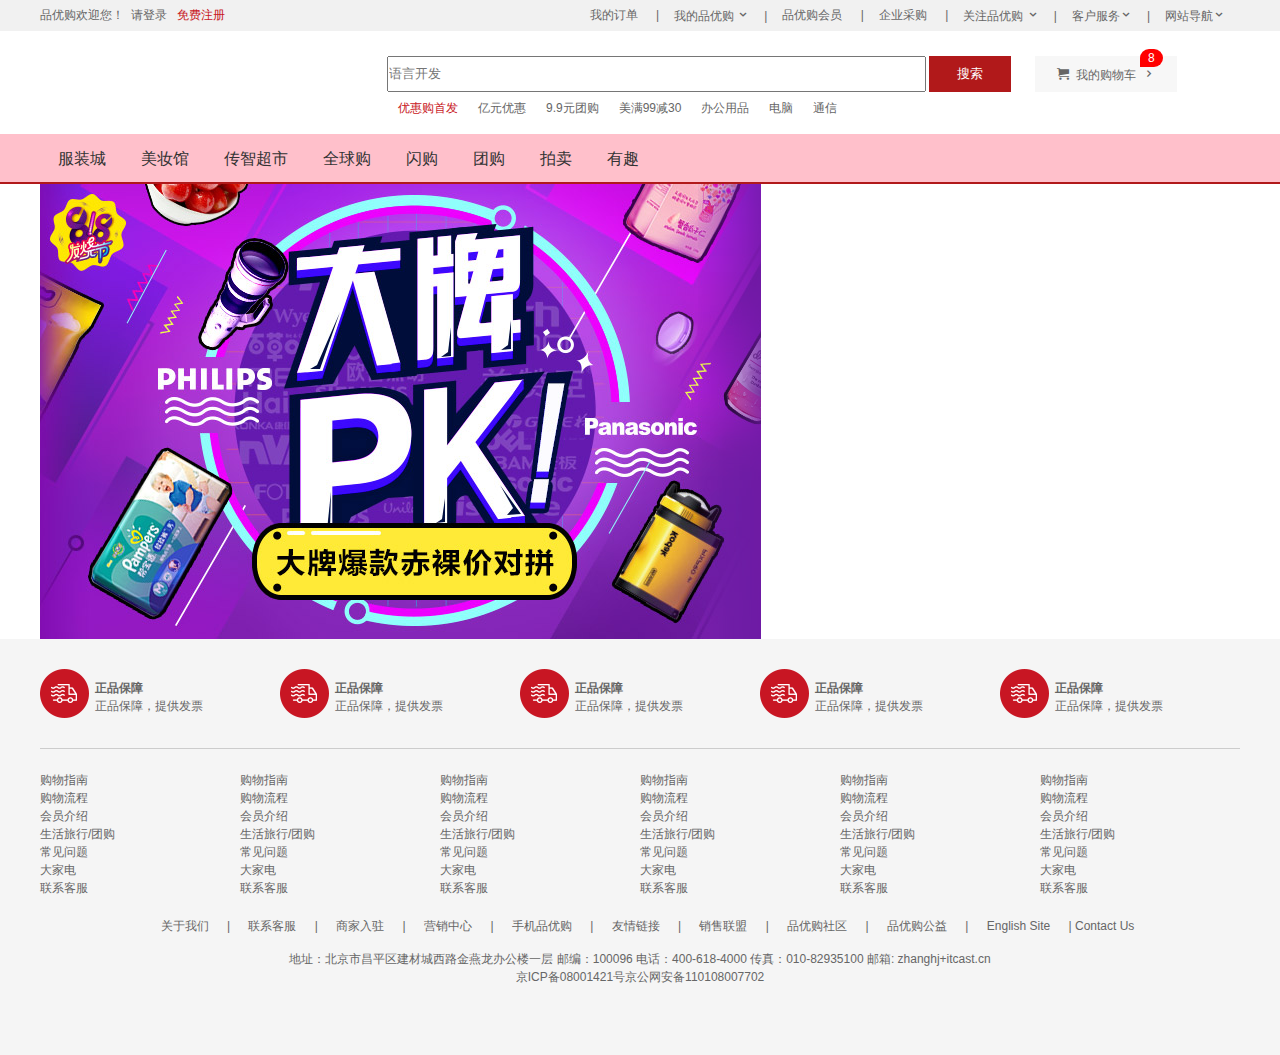
==== index.html @ 84839e24 "main" ====
<!DOCTYPE html>
<html lang="en">

<head>
    <meta charset="UTF-8">
    <meta name="viewport" content="width=device-width, initial-scale=1.0">
    <meta http-equiv="X-UA-Compatible" content="ie=edge">
    <link rel="stylesheet" href="./favicon.ico">
    <title>品优购</title>
    <link rel="stylesheet" href="css/base.css">
    <link rel="stylesheet" href="css/common.css">
    <link rel="stylesheet" href="css/index.css">
</head>

<body>

    <section class="shortcut clearfix">
        <div class="w">
            <div class="login">
                品优购欢迎您！&nbsp; 请登录 &nbsp; <span class="style_red">免费注册</span>
            </div>
            <ul>
                <li>
                    <a href=""> 我的订单 </a>|
                </li>
                <li>
                    <a class="arrow-icon" href=""> 我的品优购 </a>|
                </li>
                <li>
                    <a href=""> 品优购会员 </a>|
                </li>
                <li>
                    <a href=""> 企业采购 </a>|
                </li>
                <li>
                    <a class="arrow-icon" href=""> 关注品优购 </a>|
                </li>
                <li>
                    <a class="arrow-icon" href=""> 客户服务</a>|
                </li>

                <li>
                    <a class="arrow-icon" href=""> 网站导航</a>
                </li>
            </ul>

        </div>
    </section>
    <header class="header w">
        <div class="logo ">
            <img src="./images/logo.png" alt="">
        </div>
        <div class="search">
            <input class="int" type="search" placeholder="语言开发" id="">
            <button>搜索</button>
        </div>
        <div class=" hotwords">
            <ul>
                <li> <a class="style_red" href="">优惠购首发</a> </li>
                <li> <a href="">亿元优惠</a> </li>
                <li> <a href="">9.9元团购</a> </li>
                <li> <a href="">美满99减30</a> </li>
                <li> <a href="">办公用品</a> </li>
                <li> <a href="">电脑</a> </li>
                <li> <a href="">通信</a> </li>
            </ul>
        </div>
        <div class="card">
            <a href="#"">我的购物车</a>
            <span class=" num">8</span>
        </div>
    </header>
    <nav class="nav">
        <div class="w ">
            <div class="dropdown fl">
                <dt>全部商品分类</dt>
                <dd>
                    <ul>
                        <li>
                            <a href="#">家用电器
                            </a>
                        </li>
                        <li>
                            <a href="">手机</a>、
                            <a href="">数码</a>、
                            <a href="">通信</a>
                        </li>
                        <li>
                            <a href="">食品</a>、
                            <a href="">酒类</a>、
                            <a href="">生鲜</a>
                            <a href="">特产</a>
                        </li>
                        <li>
                            <a href="">手机</a>、
                            <a href="">数码</a>、
                            <a href="">通信</a>
                        </li>
                        <li>
                            <a href="">手机</a>、
                            <a href="">数码</a>、
                            <a href="">通信</a>
                        </li>
                        <li>
                            <a href="">手机</a>、
                            <a href="">数码</a>、
                            <a href="">通信</a>
                        </li>
                        <li>
                            <a href="">手机</a>、
                            <a href="">数码</a>、
                            <a href="">通信</a>
                        </li>
                        <li>
                            <a href="">手机</a>、
                            <a href="">数码</a>、
                            <a href="">通信</a>
                        </li>
                        <li>
                            <a href="">手机</a>、
                            <a href="">数码</a>、
                            <a href="">通信</a>
                        </li>
                        <li>
                            <a href="">手机</a>、
                            <a href="">数码</a>、
                            <a href="">通信</a>
                        </li>
                        <li>
                            <a href="">手机</a>、
                            <a href="">数码</a>、
                            <a href="">通信</a>
                        </li>
                        <li>
                            <a href="">手机</a>、
                            <a href="">数码</a>、
                            <a href="">通信</a>
                        </li>
                        <li>
                            <a href="">手机</a>、
                            <a href="">数码</a>、
                            <a href="">通信</a>
                        </li>
                        <li>
                            <a href="">手机</a>、
                            <a href="">数码</a>、
                            <a href="">通信</a>
                        </li>
                        <li>
                            <a href="">手机</a>、
                            <a href="">数码</a>、
                            <a href="">通信</a>
                        </li>
                    </ul>
                </dd>
            </div>
            <ul class="navitems fl">
                <li>
                    <a href="#"> 服装城</a>
                </li>
                <li>
                    <a href="#"> 美妆馆</a>
                </li>
                <li>
                    <a href="#"> 传智超市</a>
                </li>
                <li>
                    <a href="#"> 全球购</a>
                </li>
                <li>
                    <a href="#"> 闪购</a>
                </li>
                <li>
                    <a href="#"> 团购</a>
                </li>
                <li>
                    <a href="#"> 拍卖</a>
                </li>
                <li>
                    <a href="#"> 有趣</a>
                </li>
            </ul>
        </div>
    </nav>
    <div class="main w">
        <div class="focus">
            <img src="./uplaod/focus1 2.png" alt="">
        </div>
        <div class="new_flash">
            <div class="news"></div>
            <div class="news_service"></div>
            <div class="news_discount"></div>
        </div>
    </div>
    <footer class="footer">
        <div class="w">
            <div class="mod_servers clearfix">
                <ul>
                    <li>
                        <img src="./images/wuliu.png" alt="">
                        <h4>正品保障</h4>
                        <span>正品保障，提供发票</span>
                    </li>
                    <li>
                        <img src="./images/wuliu.png" alt="">
                        <h4>正品保障</h4>
                        <span>正品保障，提供发票</span>
                    </li>
                    <li>
                        <img src="./images/wuliu.png" alt="">
                        <h4>正品保障</h4>
                        <span>正品保障，提供发票</span>
                    </li>
                    <li>
                        <img src="./images/wuliu.png" alt="">
                        <h4>正品保障</h4>
                        <span>正品保障，提供发票</span>
                    </li>
                    <li>
                        <img src="./images/wuliu.png" alt="">
                        <h4>正品保障</h4>
                        <span>正品保障，提供发票</span>
                    </li>
                </ul>
            </div>
            <div class="mod_help clearfix">
                <dl>
                    <dt>购物指南</dt>
                    <dd> 购物流程</dd>
                    <dd> 会员介绍</dd>
                    <dd> 生活旅行/团购</dd>
                    <dd> 常见问题</dd>
                    <dd> 大家电</dd>
                    <dd>联系客服</dd>
                </dl>
                <dl>
                    <dt>购物指南</dt>
                    <dd> 购物流程</dd>
                    <dd> 会员介绍</dd>
                    <dd> 生活旅行/团购</dd>
                    <dd> 常见问题</dd>
                    <dd> 大家电</dd>
                    <dd>联系客服</dd>
                </dl>
                <dl>
                    <dt>购物指南</dt>
                    <dd> 购物流程</dd>
                    <dd> 会员介绍</dd>
                    <dd> 生活旅行/团购</dd>
                    <dd> 常见问题</dd>
                    <dd> 大家电</dd>
                    <dd>联系客服</dd>
                </dl>
                <dl>
                    <dt>购物指南</dt>
                    <dd> 购物流程</dd>
                    <dd> 会员介绍</dd>
                    <dd> 生活旅行/团购</dd>
                    <dd> 常见问题</dd>
                    <dd> 大家电</dd>
                    <dd>联系客服</dd>
                </dl>
                <dl>
                    <dt>购物指南</dt>
                    <dd> 购物流程</dd>
                    <dd> 会员介绍</dd>
                    <dd> 生活旅行/团购</dd>
                    <dd> 常见问题</dd>
                    <dd> 大家电</dd>
                    <dd>联系客服</dd>
                </dl>
                <dl>
                    <dt>购物指南</dt>
                    <dd> 购物流程</dd>
                    <dd> 会员介绍</dd>
                    <dd> 生活旅行/团购</dd>
                    <dd> 常见问题</dd>
                    <dd> 大家电</dd>
                    <dd>联系客服</dd>
                </dl>

            </div>
            <div class="mod_copyright">


                <div class="links">
                    <a href=""> 关于我们 </a> | <a href="">联系客服</a> | <a href="">商家入驻</a> | <a href="">营销中心</a> | <a
                        href="">手机品优购</a> | <a href="">友情链接</a> | <a href="">销售联盟</a> | <a href="">品优购社区</a> | <a
                        href="">品优购公益</a> | <a href="">English Site</a> |
                    Contact Us
                </div>
                <div class="copy_right">
                    地址：北京市昌平区建材城西路金燕龙办公楼一层 邮编：100096 电话：400-618-4000 传真：010-82935100 邮箱: zhanghj+itcast.cn <br>
                    京ICP备08001421号京公网安备110108007702
                </div>
            </div>
        </div>
    </footer>
</body>

</html>
---- css/base.css ----
* {
    margin: 0;
    padding: 0
}

em,
i {
    font-style: normal
}

li {
    list-style: none
}

img {
    border: 0;
    vertical-align: middle
}

button {
    cursor: pointer
}

a {
    color: #666;
    text-decoration: none
}

a:hover {
    color: #c81623
}

button,
input {
    font-family: Microsoft YaHei, Heiti SC, tahoma, arial, Hiragino Sans GB, "\5B8B\4F53", sans-serif
}

body {
    -webkit-font-smoothing: antialiased;
    background-color: #fff;
    font: 12px/1.5 Microsoft YaHei, Heiti SC, tahoma, arial, Hiragino Sans GB, "\5B8B\4F53", sans-serif;
    color: #666
}

.hide,
.none {
    display: none
}

.clearfix:after {
    visibility: hidden;
    clear: both;
    display: block;
    content: ".";
    height: 0
}

.clearfix {
    *zoom: 1
}
---- css/common.css ----
@font-face {
    font-family: 'icomoon';
    src: url('../fonts/icomoon.eot?s8v9wf');
    src: url('../fonts/icomoon.eot?s8v9wf#iefix') format('embedded-opentype'),
        url('../fonts/icomoon.ttf?s8v9wf') format('truetype'),
        url('../fonts/icomoon.woff?s8v9wf') format('woff'),
        url('../fonts/icomoon.svg?s8v9wf#icomoon') format('svg');
    font-weight: normal;
    font-style: normal;
    font-display: block;
}

[class^="icon-"],
[class*=" icon-"] {
    /* use !important to prevent issues with browser extensions that change fonts */
    font-family: 'icomoon' !important;
    speak: never;
    font-style: normal;
    font-weight: normal;
    font-variant: normal;
    text-transform: none;
    line-height: 1;

    /* Better Font Rendering =========== */
    -webkit-font-smoothing: antialiased;
    -moz-osx-font-smoothing: grayscale;
}

.w {
    margin: 0 auto;
    width: 1200px;
}

.fl {
    float: left;
}

.fr {
    float: right;
}

.style_red {
    color: #c81623;
}

/* 快捷导航 开始 */
.shortcut {
    height: 31px;
    line-height: 31px;
    background: #f1f1f1;
}

.shortcut .login {
    float: left;
}

.shortcut ul {
    float: right;
}

.shortcut ul li {
    float: left;
}

.shortcut ul li a {
    padding: 0 15px;
}

.arrow-icon::after {
    font-family: 'icomoon';
    content: '\e900';
}

/* 快捷导航 结束 */

/* header start */
.header {
    position: relative;
    height: 103px;
}

.logo {
    position: absolute;
    top: 26px;
    width: 175px;
    height: 56px;
    line-height: 56px
}

.search {
    position: absolute;
    top: 25px;
    left: 347px;
    height: 36px;
}

.search .int {
    width: 539px;
    height: 36px;
    line-height: 36px;
}

.search button {
    border: none;
    width: 82px;
    height: 36px;
    background: #b1191a;
    color: #fff;
    outline: none;
}

.hotwords {
    position: absolute;
    top: 68px;
    left: 348px;
}

.hotwords ul li {
    float: left;
}

.hotwords ul li a {
    padding: 0 10px;
}

.card {
    position: absolute;
    top: 25px;
    right: 63px;
    text-align: center;
}

.card a {
    display: block;
    width: 142px;
    height: 36px;
    line-height: 36px;
    background: #f7f7f7;
}

.card a::before {
    content: "\e93a";
    font-family: 'icomoon';
    margin-right: 7px;
}

.card a::after {
    content: "\e902";
    font-family: 'icomoon';
    margin-left: 7px;
}

.card .num {
    position: absolute;
    top: -7px;
    left: 105px;
    display: block;
    border-radius: 15px;
    border-bottom-left-radius: 0;
    padding: 0 8px;
    background: red;
    color: #fff
}

/* header end  */

/* nav start */
.nav {
    border-bottom: 2px solid #b1191a;
    height: 48px;
    background: pink;
}

.nav .dropdown {
    display: none;
    width: 210px;
}

.dropdown dt {
    height: 50px;
    line-height: 47px;
    background: #b1191a;
    text-align: center;
    font-size: 16px;
    font-weight: 700;
    color: #fff
}

.dropdown dd {
    padding: 8px 0;
    height: 456px;
    background: #c81623;
    color: #fff
}

.dropdown dd ul li {
    margin-left: 1px;
    padding-left: 8px;
    height: 31px;
    line-height: 31px;
}

.dropdown dd ul li:hover,
.dropdown dd ul li:hover a {
    background: #fff;
    color: #c81623
}

.dropdown dd a {
    font-size: 14px;
    color: #fff
}

.navitems li {
    float: left;
    height: 50px;
    line-height: 50px;
}

.navitems li a {
    padding: 0 17.5px;
    font-size: 16px;
    color: #333333;
}

/* nav end */

/* footer start */
.footer {
    height: 416px;
    background: #f5f5f5;
}

.mod_servers {
    padding: 30px 0;
    border-bottom: 1px solid #ccc;
}

.mod_servers ul li {
    float: left;
    width: 240px;
}

.mod_servers ul li img {
    float: left;
    padding-right: 6px;
    vertical-align: middle;
}

.mod_servers ul li h4 {
    margin-top: 10px;
}

.mod_help {
    padding-top: 22px;
}

.mod_help dl {
    float: left;
    width: 200px;
}

.mod_copyright {
    padding-top: 20px;
}

.mod_copyright .links {
    text-align: center;
}

.links a {
    padding: 0 15px
}

.mod_copyright .copy_right {
    text-align: center;
}

.copy_right {
    padding-top: 15px;
}

/* footer end */
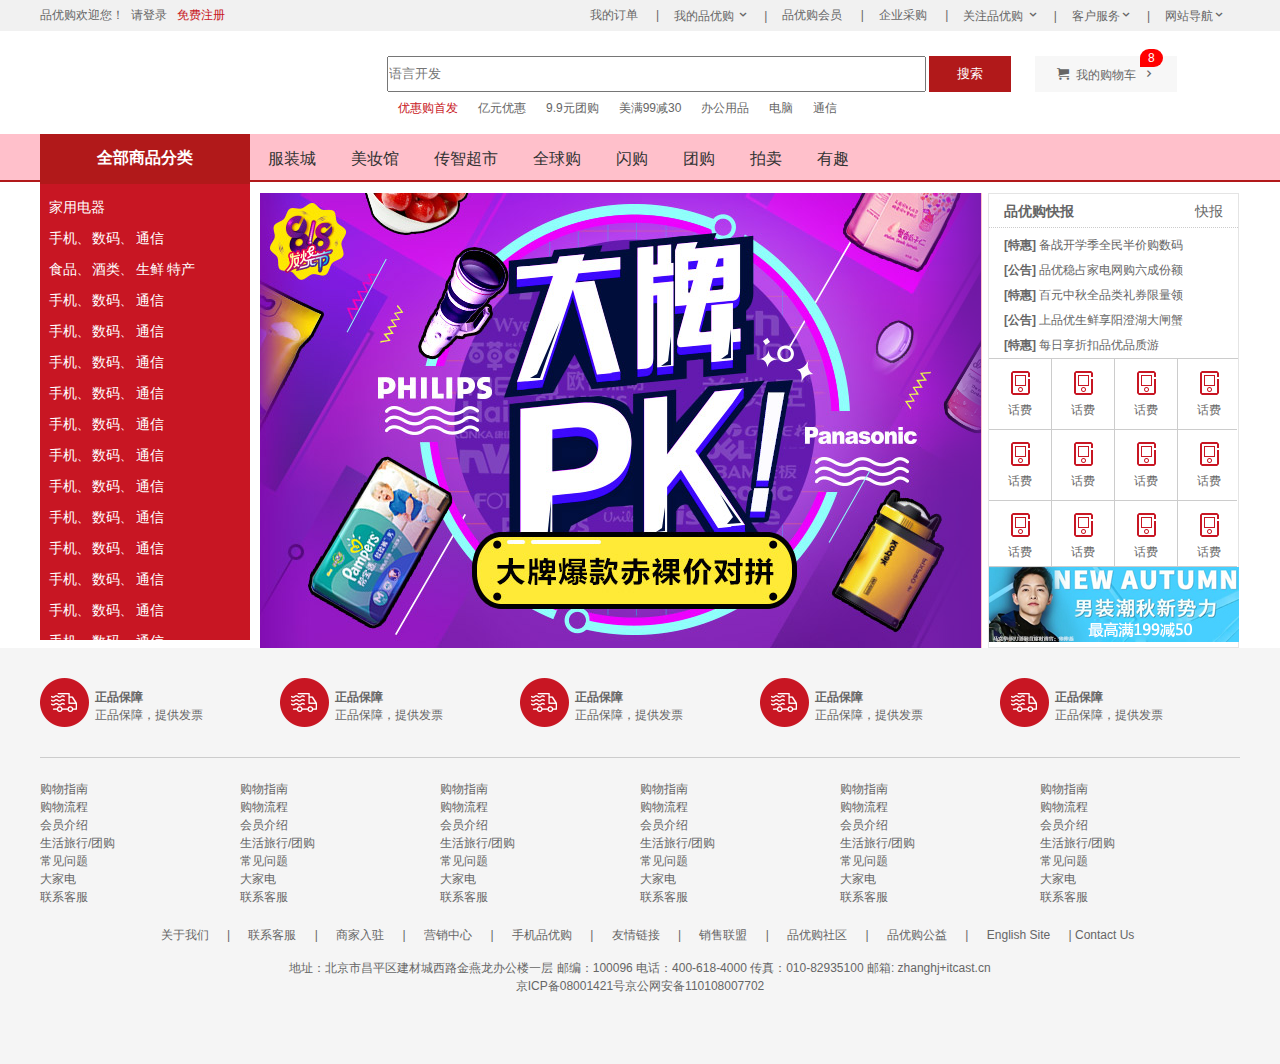
==== commit 454e080e: "main" ====
--- a/index.html
+++ b/index.html
@@ -182,14 +182,82 @@
             </ul>
         </div>
     </nav>
-    <div class="main w">
+    <div class="main w clearfix">
         <div class="focus">
             <img src="./uplaod/focus1 2.png" alt="">
         </div>
         <div class="new_flash">
-            <div class="news"></div>
-            <div class="news_service"></div>
-            <div class="news_discount"></div>
+            <div class="news">
+                <div class="hd">
+                    <h4>品优购快报</h4>
+                    <a href="#">快报</a>
+                </div>
+                <div class="bd">
+                    <ul>
+                        <li> <strong>[特惠]</strong> 备战开学季全民半价购数码</li>
+                        <li> <strong>[公告]</strong> 品优稳占家电网购六成份额</li>
+                        <li> <strong>[特惠]</strong> 百元中秋全品类礼券限量领</li>
+                        <li> <strong>[公告]</strong> 上品优生鲜享阳澄湖大闸蟹</li>
+                        <li> <strong>[特惠]</strong> 每日享折扣品优品质游</li>
+                    </ul>
+                </div>
+            </div>
+            <div class="news_service">
+                <ul class="clearfix">
+                    <li>
+                        <i class="icon-bg"></i>
+                        <span>话费</span>
+                    </li>
+                    <li>
+                        <i class="icon-bg"></i>
+                        <span>话费</span>
+                    </li>
+                    <li>
+                        <i class="icon-bg"></i>
+                        <span>话费</span>
+                    </li>
+                    <li>
+                        <i class="icon-bg"></i>
+                        <span>话费</span>
+                    </li>
+                    <li>
+                        <i class="icon-bg"></i>
+                        <span>话费</span>
+                    </li>
+                    <li>
+                        <i class="icon-bg"></i>
+                        <span>话费</span>
+                    </li>
+                    <li>
+                        <i class="icon-bg"></i>
+                        <span>话费</span>
+                    </li>
+                    <li>
+                        <i class="icon-bg"></i>
+                        <span>话费</span>
+                    </li>
+                    <li>
+                        <i class="icon-bg"></i>
+                        <span>话费</span>
+                    </li>
+                    <li>
+                        <i class="icon-bg"></i>
+                        <span>话费</span>
+                    </li>
+                    <li>
+                        <i class="icon-bg"></i>
+                        <span>话费</span>
+                    </li>
+                    <li>
+                        <i class="icon-bg"></i>
+                        <span>话费</span>
+                    </li>
+
+                </ul>
+            </div>
+            <div class="news_discount">
+                <img src="./uplaod/bargain 2.png" alt="">
+            </div>
         </div>
     </div>
     <footer class="footer">
--- a/css/base.css
+++ b/css/base.css
@@ -1,6 +1,7 @@
 * {
     margin: 0;
-    padding: 0
+    padding: 0;
+    box-sizing: border-box;
 }
 
 em,
--- a/css/common.css
+++ b/css/common.css
@@ -172,7 +172,6 @@
 }
 
 .nav .dropdown {
-    display: none;
     width: 210px;
 }
 
@@ -225,6 +224,8 @@
 
 /* nav end */
 
+
+
 /* footer start */
 .footer {
     height: 416px;
--- a/css/index.css
+++ b/css/index.css
@@ -0,0 +1,92 @@
+/* focus start */
+.main {}
+
+.focus {
+    float: left;
+    margin-top: 9px;
+    margin-left: 10px;
+    /* 这里为什么不可以用221px ?????????????*/
+    /* margin-left: 221px; */
+    width: 722px;
+    height: 455px;
+    background: pink;
+}
+
+.new_flash {
+    float: left;
+    margin-left: 6px;
+    margin-top: 9px;
+    border: 1px solid #e4e4e4;
+    width: 251px;
+    height: 455px;
+}
+
+.news .hd {
+    border-bottom: 1px dotted #ccc;
+    padding: 0 15px;
+    height: 34px;
+    line-height: 34px
+}
+
+.news .bd {
+    padding: 5px 15px;
+    border-bottom: 1px solid #ccc;
+    height: 131px;
+}
+
+.news .bd ul li {
+    height: 25px;
+    line-height: 25px;
+}
+
+.news .bd ul li a {
+    font-size: 14px;
+}
+
+.news .hd h4 {
+    float: left;
+    font-size: 14px;
+}
+
+.news .hd a {
+    float: right;
+    font-size: 14px;
+}
+
+.news_service {
+    border-bottom: 1px solid #ccc;
+    width: 248px;
+    height: 208px;
+    overflow: hidden;
+}
+
+.news_service ul {
+    width: 252px;
+}
+
+.news_service ul li {
+    float: left;
+    border: 1px solid #ccc;
+    border-left: none;
+    border-top: none;
+    width: 63px;
+    height: 71px;
+    text-align: center
+}
+
+.news_service .icon-bg {
+    display: inline-block;
+    margin-top: 12px;
+    width: 20px;
+    height: 25px;
+    text-align: center;
+    background: url('/images/icons.png') no-repeat -18px -16px;
+}
+
+.news_service ul li span {
+    display: block;
+}
+
+.news_discount {}
+
+/* focus end */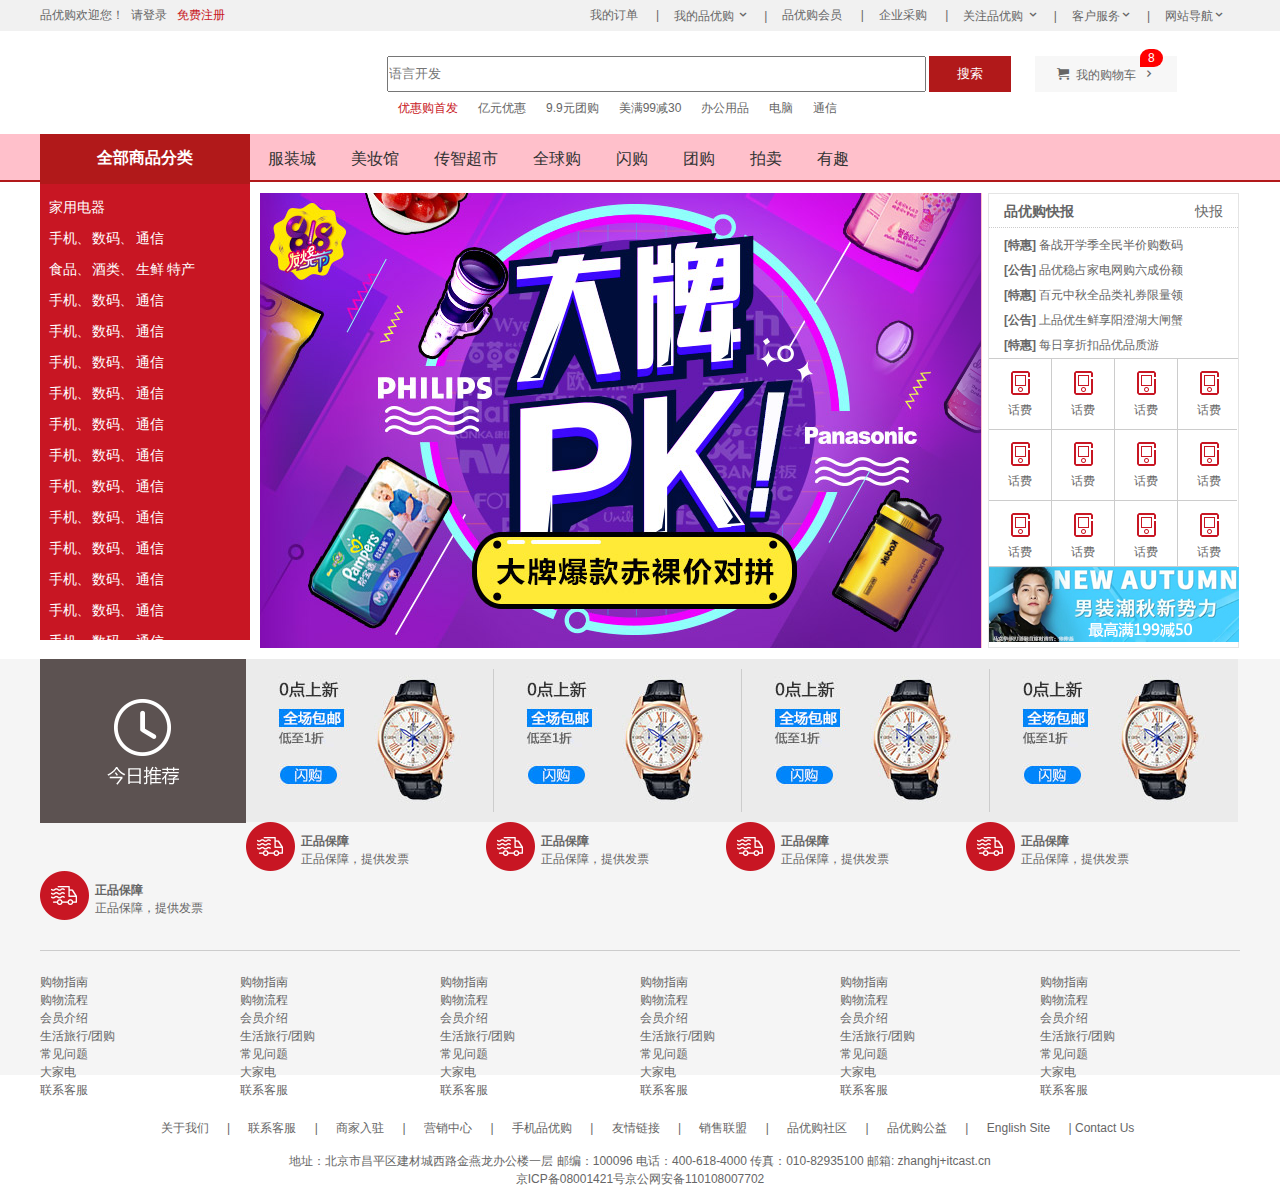
==== commit c5d9cc05: "recommd" ====
--- a/index.html
+++ b/index.html
@@ -260,6 +260,28 @@
             </div>
         </div>
     </div>
+    <div class="recommd w">
+        <ul>
+            <li>
+                <img src="./images/recom.png" alt="">
+            </li>
+            <li>
+                <a href=""><img src="./uplaod/recom_03.jpg" aelt=""></a>
+            </li>
+            <li>
+                <a href=""><img src="./uplaod/recom_03.jpg" aelt=""></a>
+            </li>
+            <li>
+                <a href=""><img src="./uplaod/recom_03.jpg" aelt=""></a>
+            </li>
+            <li>
+                <a href=""><img src="./uplaod/recom_03.jpg" aelt=""></a>
+            </li>
+
+
+
+        </ul>
+    </div>
     <footer class="footer">
         <div class="w">
             <div class="mod_servers clearfix">
--- a/css/index.css
+++ b/css/index.css
@@ -87,6 +87,33 @@
     display: block;
 }
 
-.news_discount {}
+
+.recommd {
+    margin-top: 11px;
+}
+
+.recommd ul li {
+    float: left;
+    position: relative
+}
+
+.recommd ul li:first-child {
+    width: 206px;
+    height: 164px;
+    background: #5c5251;
+    text-align: center;
+    line-height: 164px;
+}
+
+.recommd ul li:nth-child(-n+4) a::after {
+    content: '';
+    position: absolute;
+    top: 10px;
+    right: 0;
+    border-right: 1px solid #ccc;
+    width: 1px;
+    height: 143px;
+
+}
 
 /* focus end */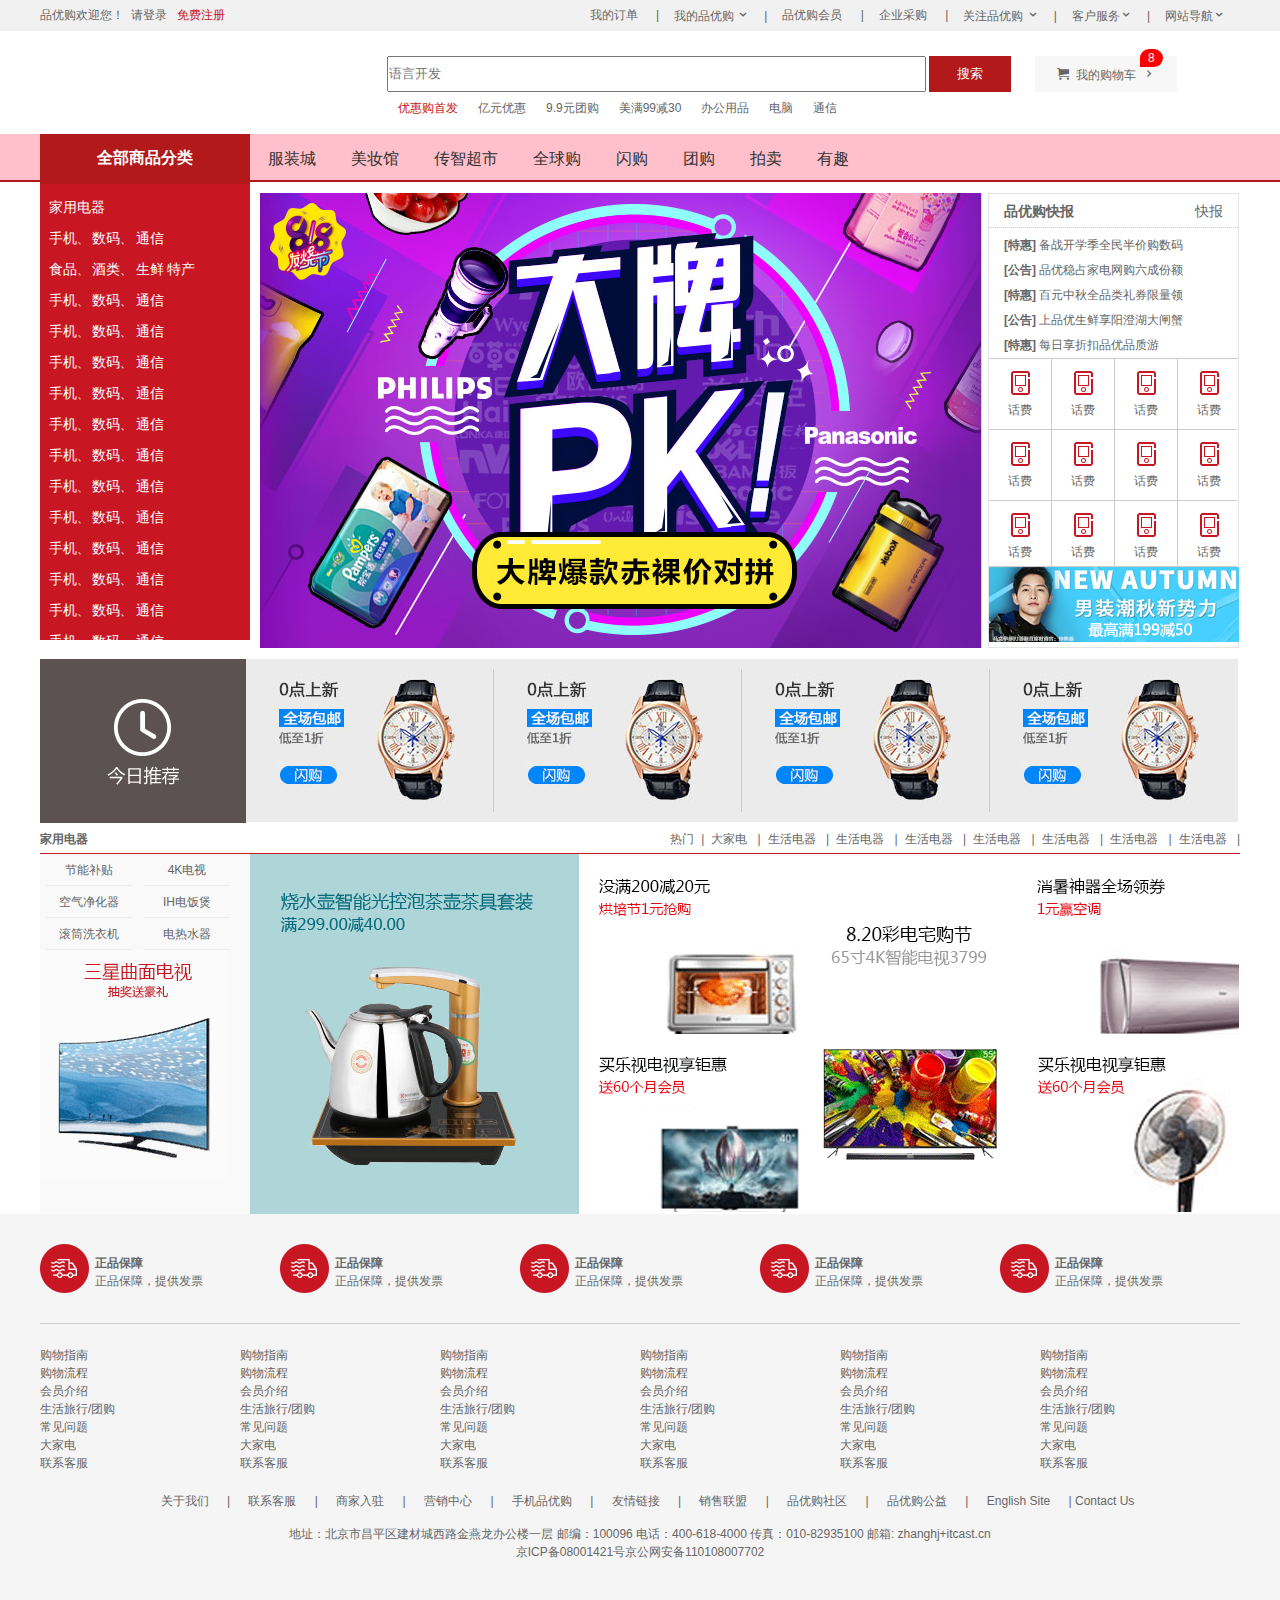
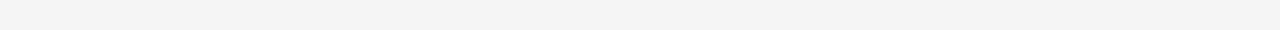
==== commit 1ed20d5f: "jiadian" ====
--- a/index.html
+++ b/index.html
@@ -260,7 +260,7 @@
             </div>
         </div>
     </div>
-    <div class="recommd w">
+    <div class="recommd clearfix w">
         <ul>
             <li>
                 <img src="./images/recom.png" alt="">
@@ -282,6 +282,59 @@
 
         </ul>
     </div>
+    <div class="jiadian w">
+        <div class="hd">
+            <h4 class="fl">家用电器</h4>
+            <ul class="fr">
+                <li><a href="#">热门</a>|</li>
+                <li><a href="#">大家电 </a>|</li>
+                <li><a href="#">生活电器 </a>|</li>
+                <li><a href="#">生活电器 </a>|</li>
+                <li><a href="#">生活电器 </a>|</li>
+                <li><a href="#">生活电器 </a>|</li>
+                <li><a href="#">生活电器 </a>|</li>
+                <li><a href="#">生活电器 </a>|</li>
+                <li><a href="#">生活电器 </a>|</li>
+            </ul>
+        </div>
+        <div class="bd clearfix">
+            <div class="col-210 ">
+                <ul>
+                    <li>
+                        <a href="">节能补贴</a>
+                    </li>
+                    <li>
+                        <a href="">4K电视</a>
+                    </li>
+                    <li>
+                        <a href="#">空气净化器</a>
+                    </li>
+                    <li>
+                        <a href="">IH电饭煲</a>
+                    </li>
+                    <li>
+                        <a href="">滚筒洗衣机</a>
+                    </li>
+                    <li><a href="#">电热水器</a></li>
+                </ul>
+                <img src="./uplaod/floor-1-1.png" alt="">
+            </div>
+            <div class="col-330">
+                <img src="./uplaod/floor_2_2.png" alt="">
+            </div>
+            <div class="col-220">
+                <img src="./uplaod/floor-1-2.png" alt="">
+                <img src="./uplaod/floor-1-3.png" alt="">
+            </div>
+            <div class="col-220">
+                <img src="./uplaod/floor-1-4.png" alt="">
+            </div>
+            <div class="col-220">
+                <img src="./uplaod/floor-1-5.png" alt="">
+                <img src="./uplaod/floor-1-6.png" alt="">
+            </div>
+        </div>
+    </div>
     <footer class="footer">
         <div class="w">
             <div class="mod_servers clearfix">
--- a/css/index.css
+++ b/css/index.css
@@ -87,13 +87,16 @@
     display: block;
 }
 
+/* focus end */
 
+/* .recommd  start */
 .recommd {
     margin-top: 11px;
 }
 
 .recommd ul li {
     float: left;
+    height: 165px;
     position: relative
 }
 
@@ -113,7 +116,50 @@
     border-right: 1px solid #ccc;
     width: 1px;
     height: 143px;
-
 }
 
-/* focus end */+/* recommd  end */
+/* jiadian start */
+.jiadian .hd {
+    border-bottom: 1px solid #c81623;
+    height: 30px;
+    line-height: 30px
+}
+
+.jiadian .hd ul li {
+    float: left;
+}
+
+.jiadian .hd ul li a {
+    padding: 0 7px;
+}
+
+.col-210 {
+    width: 210px;
+    background: #f9f9f9;
+}
+
+.col-330 {
+    width: 330px;
+}
+
+.col-220 {
+    width: 220px;
+}
+
+.col-210 ul li {
+    float: left;
+    margin: 0 6px;
+    border-bottom: 1px solid #ededed;
+    width: 86px;
+    height: 32px;
+    line-height: 32px;
+    text-align: center;
+}
+
+.jiadian .bd div {
+    float: left;
+    height: 360px;
+}
+
+/* jiadian end */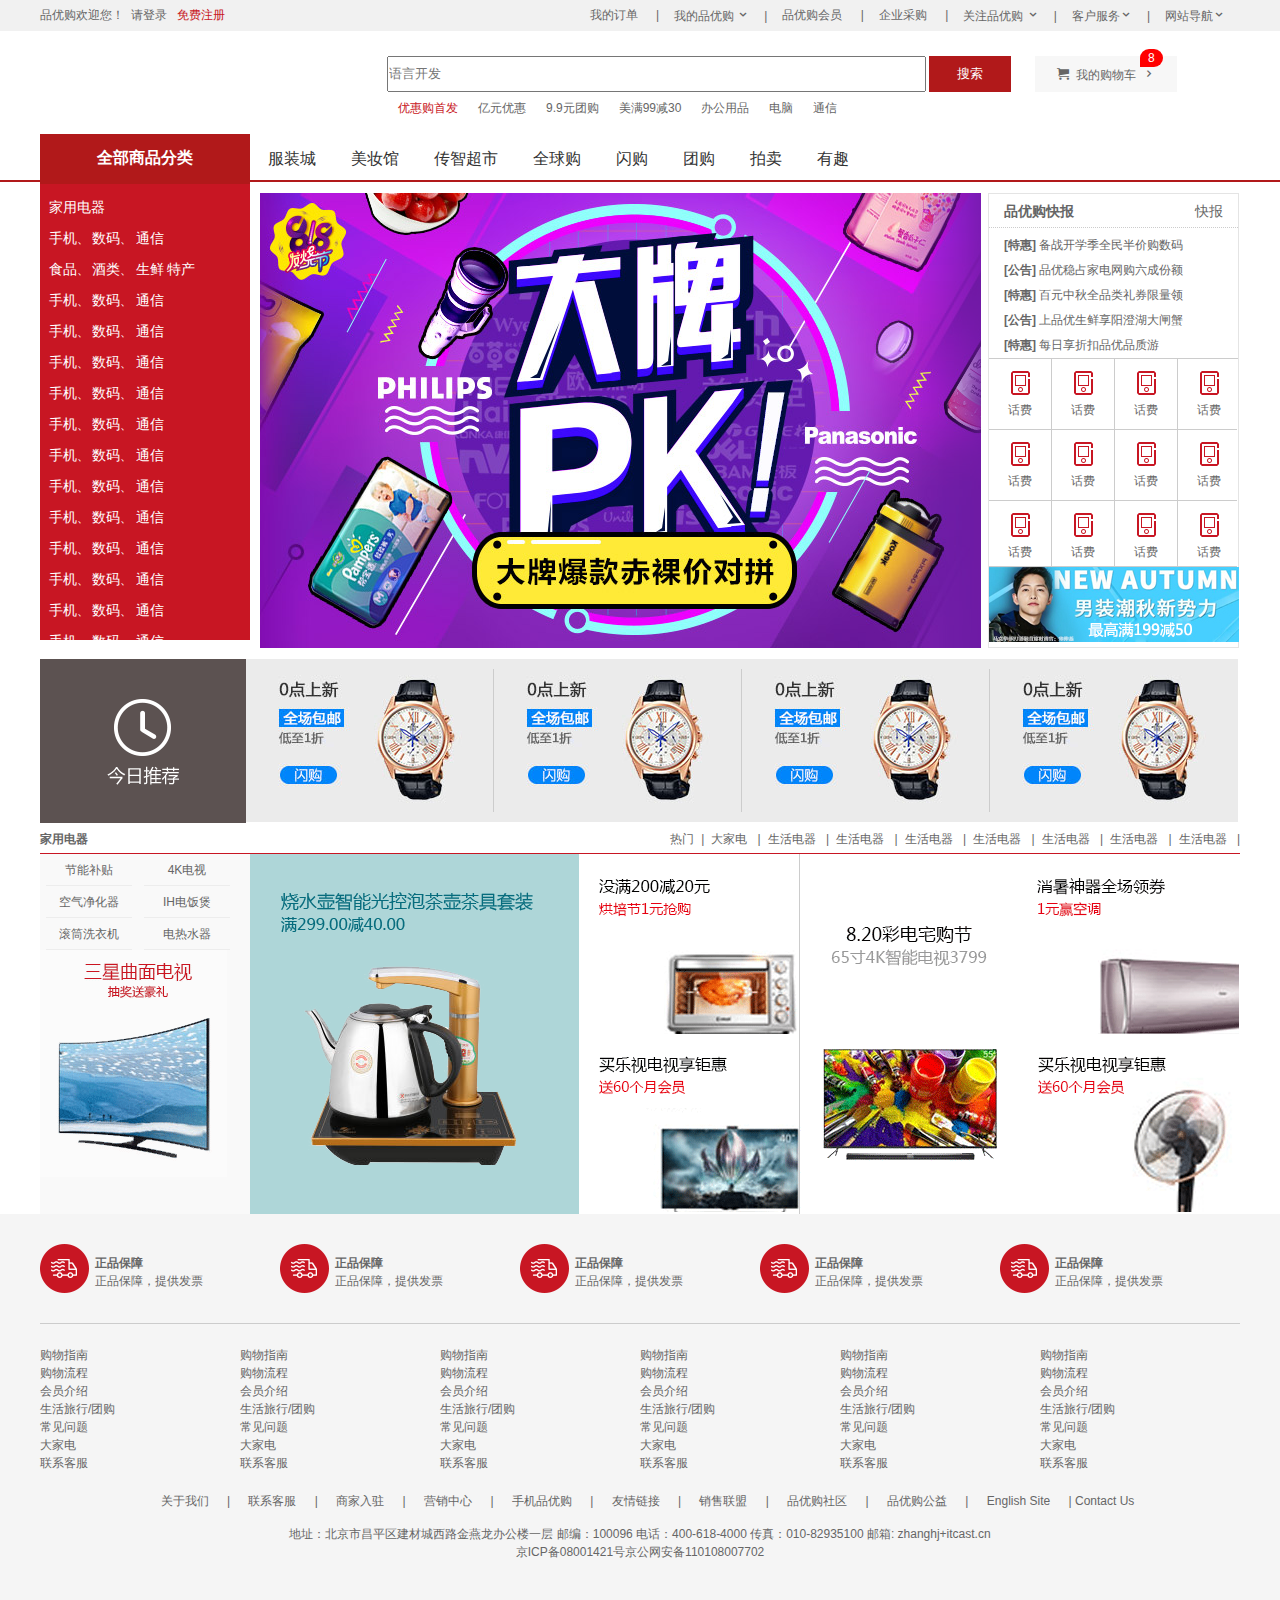
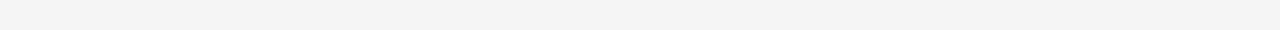
==== commit 64136cea: "index" ====
--- a/index.html
+++ b/index.html
@@ -322,16 +322,19 @@
             <div class="col-330">
                 <img src="./uplaod/floor_2_2.png" alt="">
             </div>
+            <div class="col-220 bb">
+                <a href=""><img src="./uplaod/floor-1-2.png" alt=""></a>
+                <a href=""><img src="./uplaod/floor-1-3.png" alt=""></a>
+            </div>
+            <div class="col-220 ">
+                <a href=""><img src="./uplaod/floor-1-4.png" alt="">
+                </a>
+            </div>
             <div class="col-220">
-                <img src="./uplaod/floor-1-2.png" alt="">
-                <img src="./uplaod/floor-1-3.png" alt="">
-            </div>
-            <div class="col-220">
-                <img src="./uplaod/floor-1-4.png" alt="">
-            </div>
-            <div class="col-220">
-                <img src="./uplaod/floor-1-5.png" alt="">
-                <img src="./uplaod/floor-1-6.png" alt="">
+                <a href=""><img src="./uplaod/floor-1-5.png" alt="">
+                </a>
+                <a href=""><img src="./uplaod/floor-1-6.png" alt="">
+                </a>
             </div>
         </div>
     </div>
--- a/css/common.css
+++ b/css/common.css
@@ -168,7 +168,7 @@
 .nav {
     border-bottom: 2px solid #b1191a;
     height: 48px;
-    background: pink;
+
 }
 
 .nav .dropdown {
--- a/css/index.css
+++ b/css/index.css
@@ -9,7 +9,6 @@
     /* margin-left: 221px; */
     width: 722px;
     height: 455px;
-    background: pink;
 }
 
 .new_flash {
@@ -162,4 +161,18 @@
     height: 360px;
 }
 
+.bd>div:nth-child(3) {
+    border-right: 1px solid #ccc
+}
+
+.bd .bb a {
+    display: block;
+    height: 180px;
+
+}
+
+.bd .bb a:first-child {
+    border-bottom: 1px solid #ccc;
+}
+
 /* jiadian end */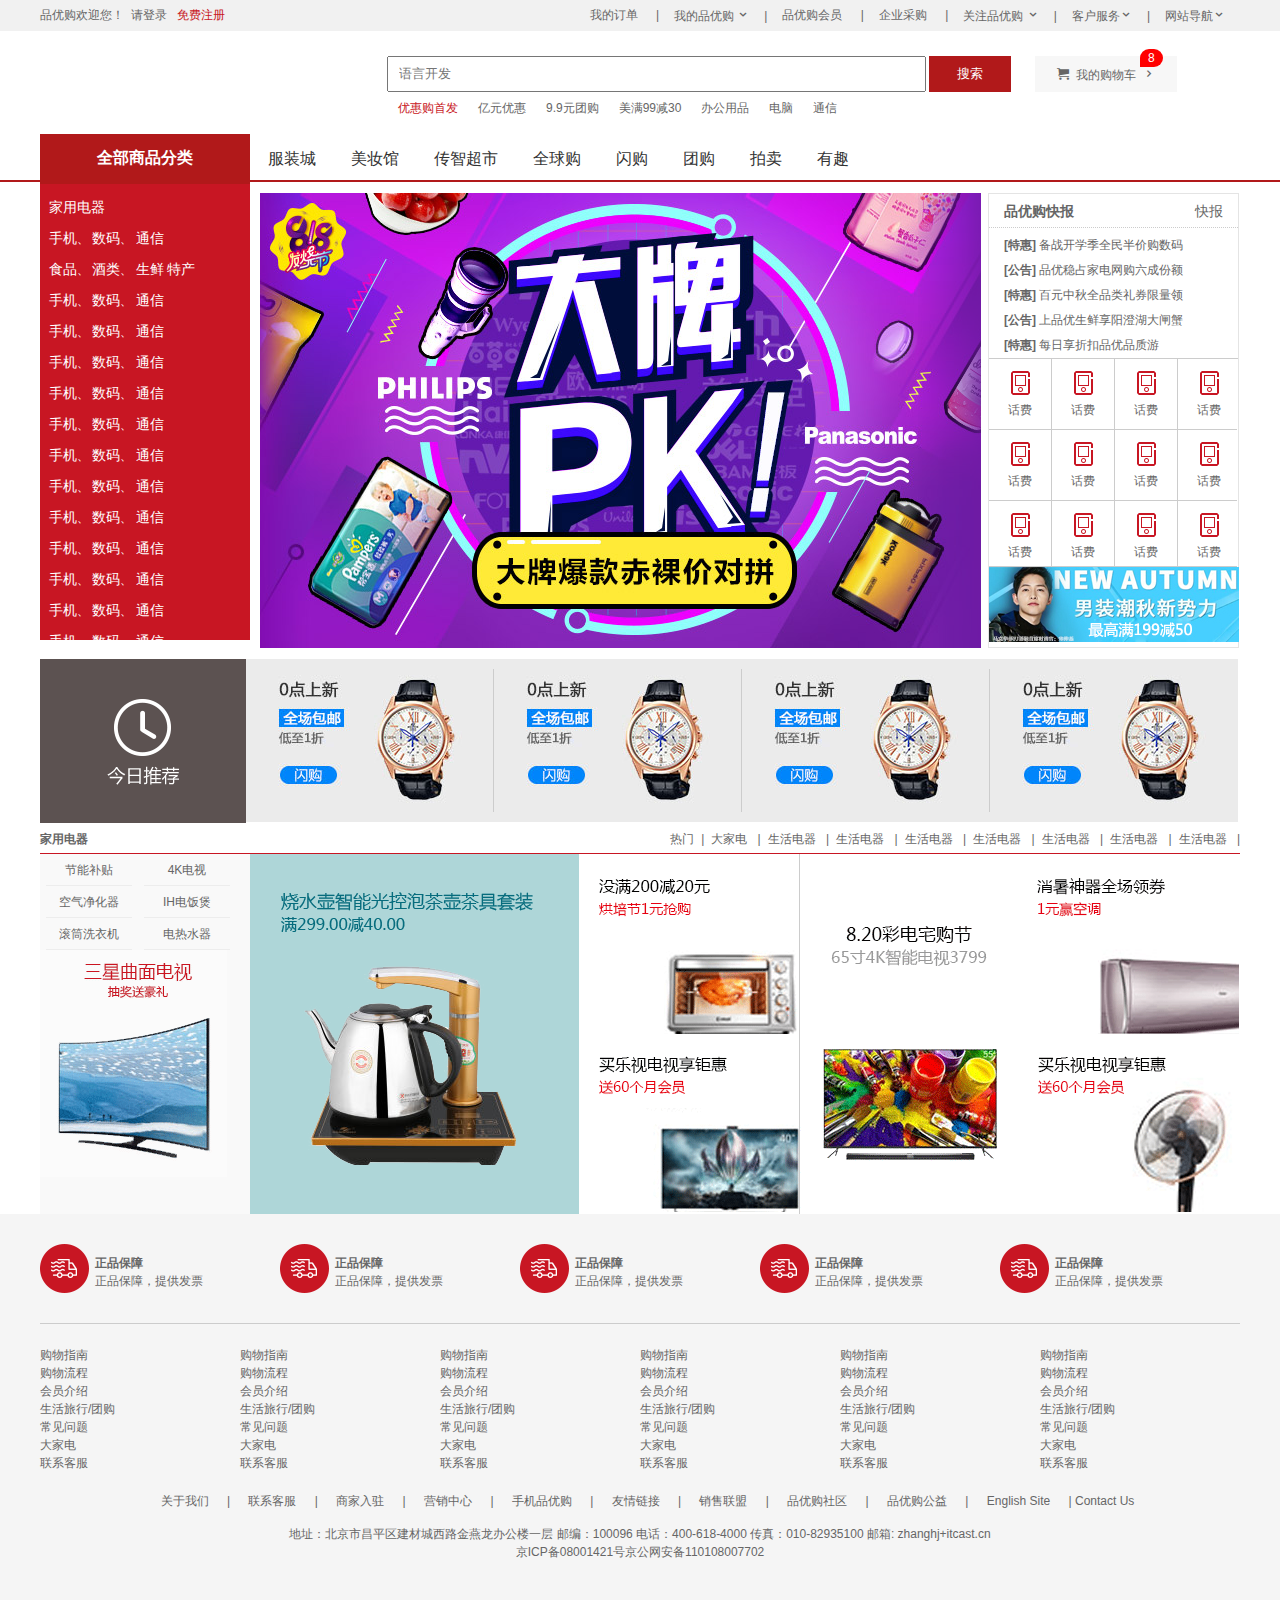
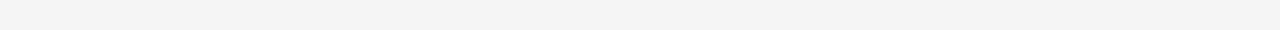
==== commit fae4a3bc: "添加链接" ====
--- a/index.html
+++ b/index.html
@@ -17,7 +17,7 @@
     <section class="shortcut clearfix">
         <div class="w">
             <div class="login">
-                品优购欢迎您！&nbsp; 请登录 &nbsp; <span class="style_red">免费注册</span>
+                品优购欢迎您！&nbsp; 请登录 &nbsp; <a href='register.html' class="style_red">免费注册</a>
             </div>
             <ul>
                 <li>
@@ -81,7 +81,7 @@
                             </a>
                         </li>
                         <li>
-                            <a href="">手机</a>、
+                            <a href="list.html">手机</a>、
                             <a href="">数码</a>、
                             <a href="">通信</a>
                         </li>
--- a/css/common.css
+++ b/css/common.css
@@ -95,6 +95,7 @@
 }
 
 .search .int {
+    padding-left: 10px;
     width: 539px;
     height: 36px;
     line-height: 36px;
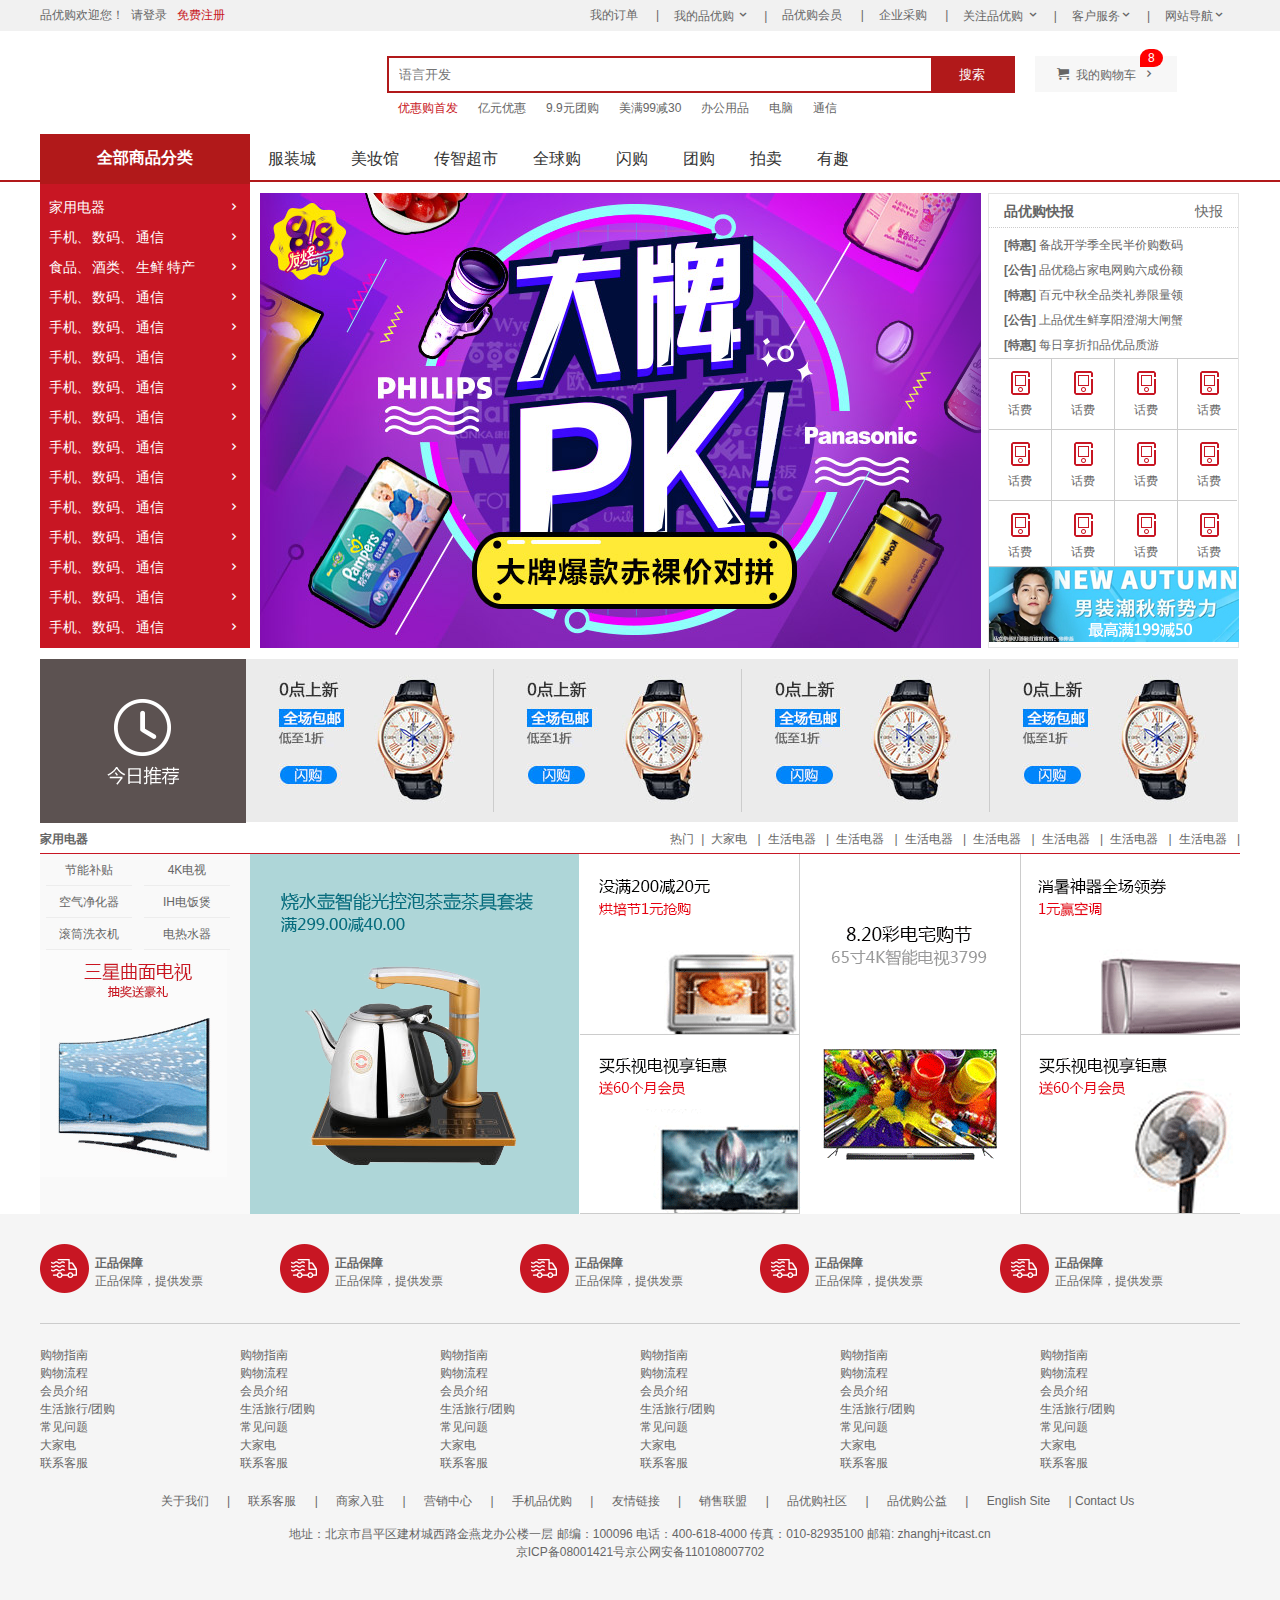
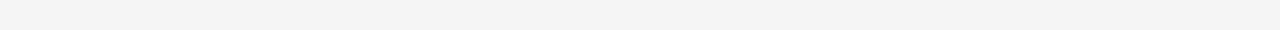
==== commit 13504f11: "jiadian" ====
--- a/index.html
+++ b/index.html
@@ -282,59 +282,67 @@
 
         </ul>
     </div>
-    <div class="jiadian w">
-        <div class="hd">
-            <h4 class="fl">家用电器</h4>
-            <ul class="fr">
-                <li><a href="#">热门</a>|</li>
-                <li><a href="#">大家电 </a>|</li>
-                <li><a href="#">生活电器 </a>|</li>
-                <li><a href="#">生活电器 </a>|</li>
-                <li><a href="#">生活电器 </a>|</li>
-                <li><a href="#">生活电器 </a>|</li>
-                <li><a href="#">生活电器 </a>|</li>
-                <li><a href="#">生活电器 </a>|</li>
-                <li><a href="#">生活电器 </a>|</li>
-            </ul>
-        </div>
-        <div class="bd clearfix">
-            <div class="col-210 ">
-                <ul>
-                    <li>
-                        <a href="">节能补贴</a>
-                    </li>
-                    <li>
-                        <a href="">4K电视</a>
-                    </li>
-                    <li>
-                        <a href="#">空气净化器</a>
-                    </li>
-                    <li>
-                        <a href="">IH电饭煲</a>
-                    </li>
-                    <li>
-                        <a href="">滚筒洗衣机</a>
-                    </li>
-                    <li><a href="#">电热水器</a></li>
+    <div class="floor">
+        <div class="jiadian w">
+            <div class="hd">
+                <h4 class="fl">家用电器</h4>
+                <ul class="fr">
+                    <li><a href="#">热门</a>|</li>
+                    <li><a href="#">大家电 </a>|</li>
+                    <li><a href="#">生活电器 </a>|</li>
+                    <li><a href="#">生活电器 </a>|</li>
+                    <li><a href="#">生活电器 </a>|</li>
+                    <li><a href="#">生活电器 </a>|</li>
+                    <li><a href="#">生活电器 </a>|</li>
+                    <li><a href="#">生活电器 </a>|</li>
+                    <li><a href="#">生活电器 </a>|</li>
                 </ul>
-                <img src="./uplaod/floor-1-1.png" alt="">
-            </div>
-            <div class="col-330">
-                <img src="./uplaod/floor_2_2.png" alt="">
-            </div>
-            <div class="col-220 bb">
-                <a href=""><img src="./uplaod/floor-1-2.png" alt=""></a>
-                <a href=""><img src="./uplaod/floor-1-3.png" alt=""></a>
-            </div>
-            <div class="col-220 ">
-                <a href=""><img src="./uplaod/floor-1-4.png" alt="">
-                </a>
-            </div>
-            <div class="col-220">
-                <a href=""><img src="./uplaod/floor-1-5.png" alt="">
-                </a>
-                <a href=""><img src="./uplaod/floor-1-6.png" alt="">
-                </a>
+            </div>
+            <div class="bd clearfix">
+                <div class="col-210 ">
+                    <ul>
+                        <li>
+                            <a href="">节能补贴</a>
+                        </li>
+                        <li>
+                            <a href="">4K电视</a>
+                        </li>
+                        <li>
+                            <a href="#">空气净化器</a>
+                        </li>
+                        <li>
+                            <a href="">IH电饭煲</a>
+                        </li>
+                        <li>
+                            <a href="">滚筒洗衣机</a>
+                        </li>
+                        <li><a href="#">电热水器</a></li>
+                    </ul>
+                    <img src="./uplaod/floor-1-1.png" alt="">
+                </div>
+                <div class="col-330">
+                    <img src="./uplaod/floor_2_2.png" alt="">
+                </div>
+                <div class="col-220 bb">
+                    <ul>
+                        <li> <a href=""><img src="./uplaod/floor-1-2.png" alt=""></a>
+                        </li>
+                        <li> <a href=""><img src="./uplaod/floor-1-3.png" alt=""></a>
+                        </li>
+                    </ul>
+                </div>
+                <div class="col-220 right ">
+                    <a href=""><img src="./uplaod/floor-1-4.png" alt="">
+                    </a>
+                </div>
+                <div class="col-220 bb">
+                    <ul>
+                        <li> <a href=""><img src="./uplaod/floor-1-5.png" alt=""></a>
+                        </li>
+                        <li> <a href=""><img src="./uplaod/floor-1-6.png" alt=""></a>
+                        </li>
+                    </ul>
+                </div>
             </div>
         </div>
     </div>
--- a/css/common.css
+++ b/css/common.css
@@ -91,20 +91,23 @@
     position: absolute;
     top: 25px;
     left: 347px;
-    height: 36px;
+    border: 2px solid #b1191a;
+    height: 37px;
 }
 
 .search .int {
+    border: 0;
     padding-left: 10px;
     width: 539px;
-    height: 36px;
+    height: 31px;
     line-height: 36px;
+    outline: none;
 }
 
 .search button {
     border: none;
     width: 82px;
-    height: 36px;
+    height: 33px;
     background: #b1191a;
     color: #fff;
     outline: none;
@@ -188,16 +191,17 @@
 
 .dropdown dd {
     padding: 8px 0;
-    height: 456px;
+    height: 464px;
     background: #c81623;
     color: #fff
 }
 
 .dropdown dd ul li {
+    position: relative;
     margin-left: 1px;
     padding-left: 8px;
-    height: 31px;
-    line-height: 31px;
+    height: 30px;
+    line-height: 30px;
 }
 
 .dropdown dd ul li:hover,
@@ -206,6 +210,13 @@
     color: #c81623
 }
 
+.dropdown dd ul li::after {
+    content: '\e902';
+    font-family: 'icomoon';
+    position: absolute;
+    right: 10px;
+}
+
 .dropdown dd a {
     font-size: 14px;
     color: #fff
--- a/css/index.css
+++ b/css/index.css
@@ -171,8 +171,16 @@
 
 }
 
-.bd .bb a:first-child {
+.bd .bb {
     border-bottom: 1px solid #ccc;
 }
 
+.bd .bb ul li:first-child {
+    border-bottom: 1px solid #ccc;
+}
+
+.bd div:last-child {
+    border-left: 1px solid #ccc;
+}
+
 /* jiadian end */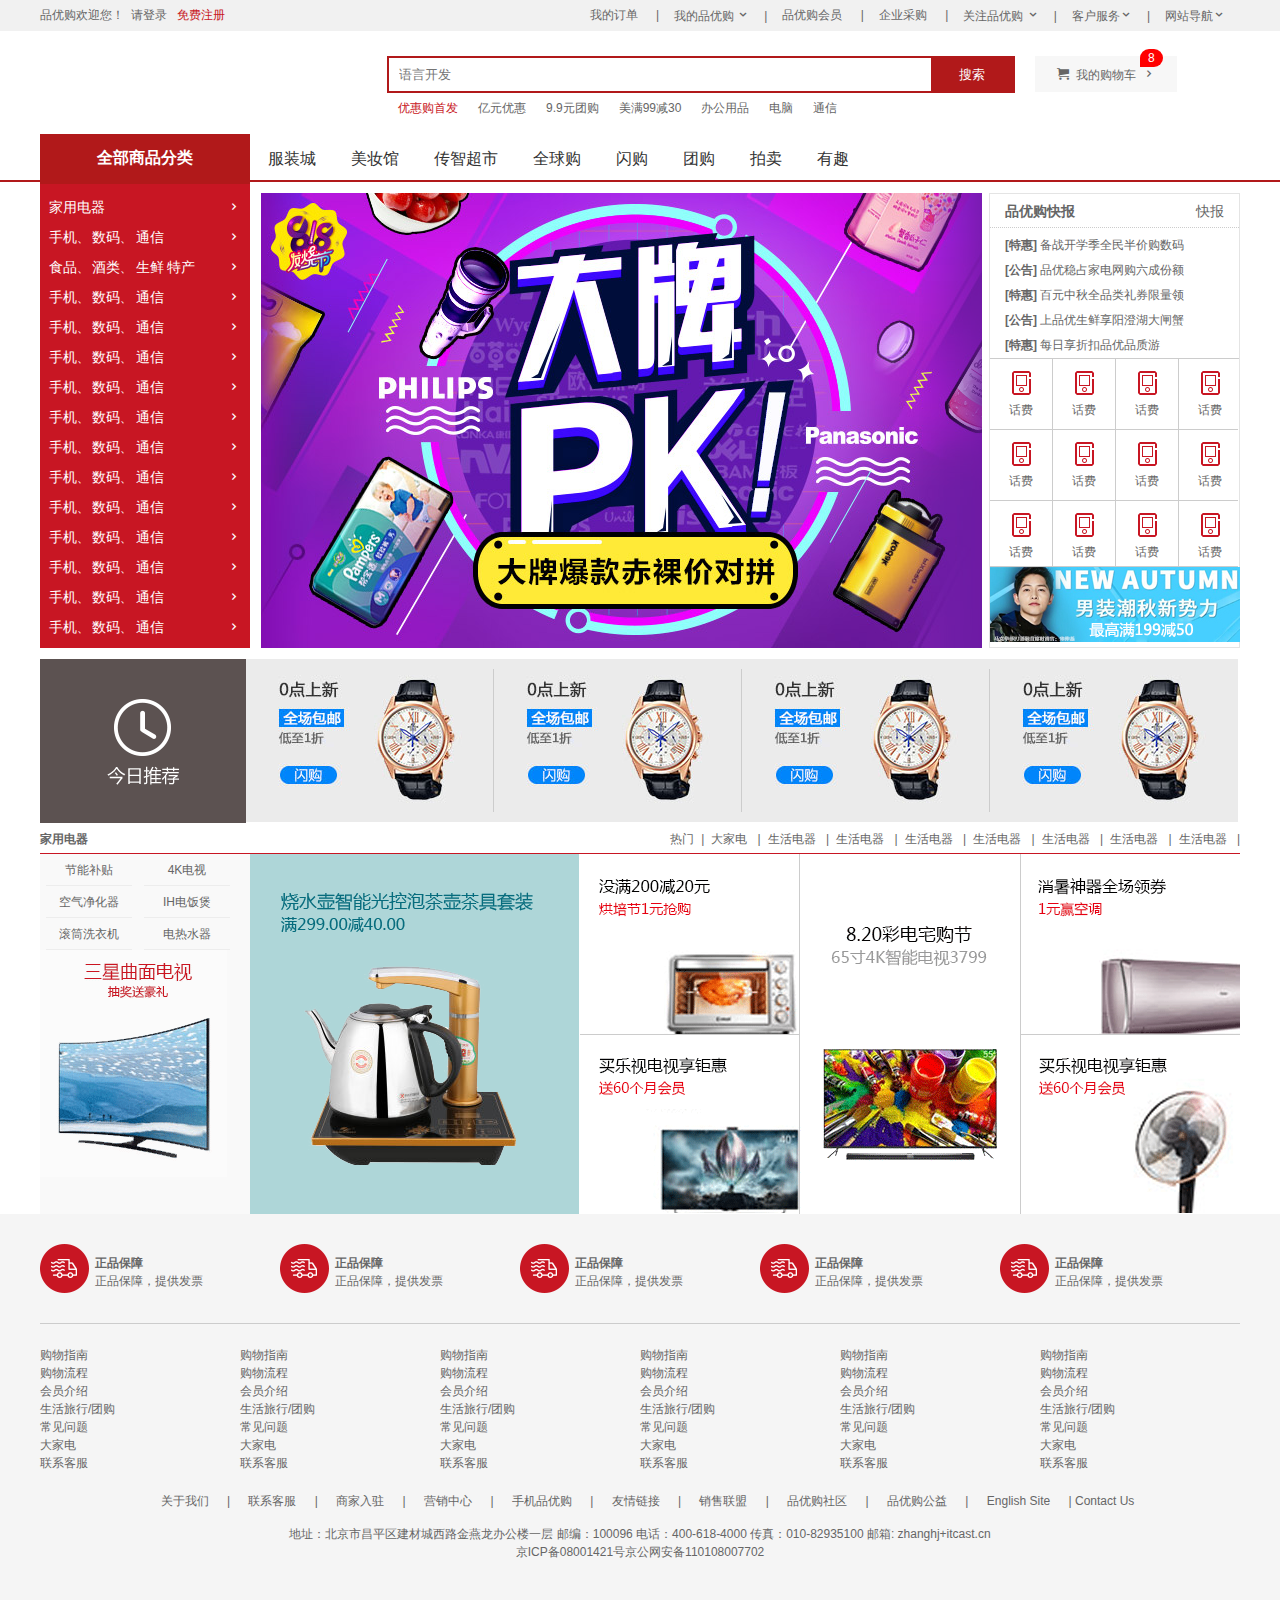
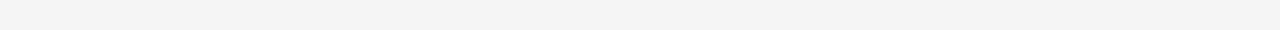
==== commit 2ea5268c: "dropdown" ====
--- a/index.html
+++ b/index.html
@@ -323,25 +323,18 @@
                 <div class="col-330">
                     <img src="./uplaod/floor_2_2.png" alt="">
                 </div>
-                <div class="col-220 bb">
-                    <ul>
-                        <li> <a href=""><img src="./uplaod/floor-1-2.png" alt=""></a>
-                        </li>
-                        <li> <a href=""><img src="./uplaod/floor-1-3.png" alt=""></a>
-                        </li>
-                    </ul>
+                <div class="col-220 ">
+                    <a class="bb" href=""><img src="./uplaod/floor-1-2.png" alt=""></a>
+                    <a href=""><img src="./uplaod/floor-1-3.png" alt=""></a>
                 </div>
                 <div class="col-220 right ">
                     <a href=""><img src="./uplaod/floor-1-4.png" alt="">
                     </a>
                 </div>
-                <div class="col-220 bb">
-                    <ul>
-                        <li> <a href=""><img src="./uplaod/floor-1-5.png" alt=""></a>
-                        </li>
-                        <li> <a href=""><img src="./uplaod/floor-1-6.png" alt=""></a>
-                        </li>
-                    </ul>
+                <div class="col-220 ">
+                    <a class="bb" href=""><img src="./uplaod/floor-1-5.png" alt=""></a>
+                    <a href=""><img src="./uplaod/floor-1-6.png" alt=""></a>
+
                 </div>
             </div>
         </div>
--- a/css/common.css
+++ b/css/common.css
@@ -177,6 +177,7 @@
 
 .nav .dropdown {
     width: 210px;
+    height: 45px;
 }
 
 .dropdown dt {
--- a/css/index.css
+++ b/css/index.css
@@ -5,8 +5,8 @@
     float: left;
     margin-top: 9px;
     margin-left: 10px;
-    /* 这里为什么不可以用221px ?????????????*/
-    /* margin-left: 221px; */
+    /* 这里为什么不可以用221px 因为drowdown 没有高一个小的高度 ?????????????*/
+    margin-left: 221px;
     width: 722px;
     height: 455px;
 }
@@ -165,13 +165,8 @@
     border-right: 1px solid #ccc
 }
 
-.bd .bb a {
+.bd .bb {
     display: block;
-    height: 180px;
-
-}
-
-.bd .bb {
     border-bottom: 1px solid #ccc;
 }
 
